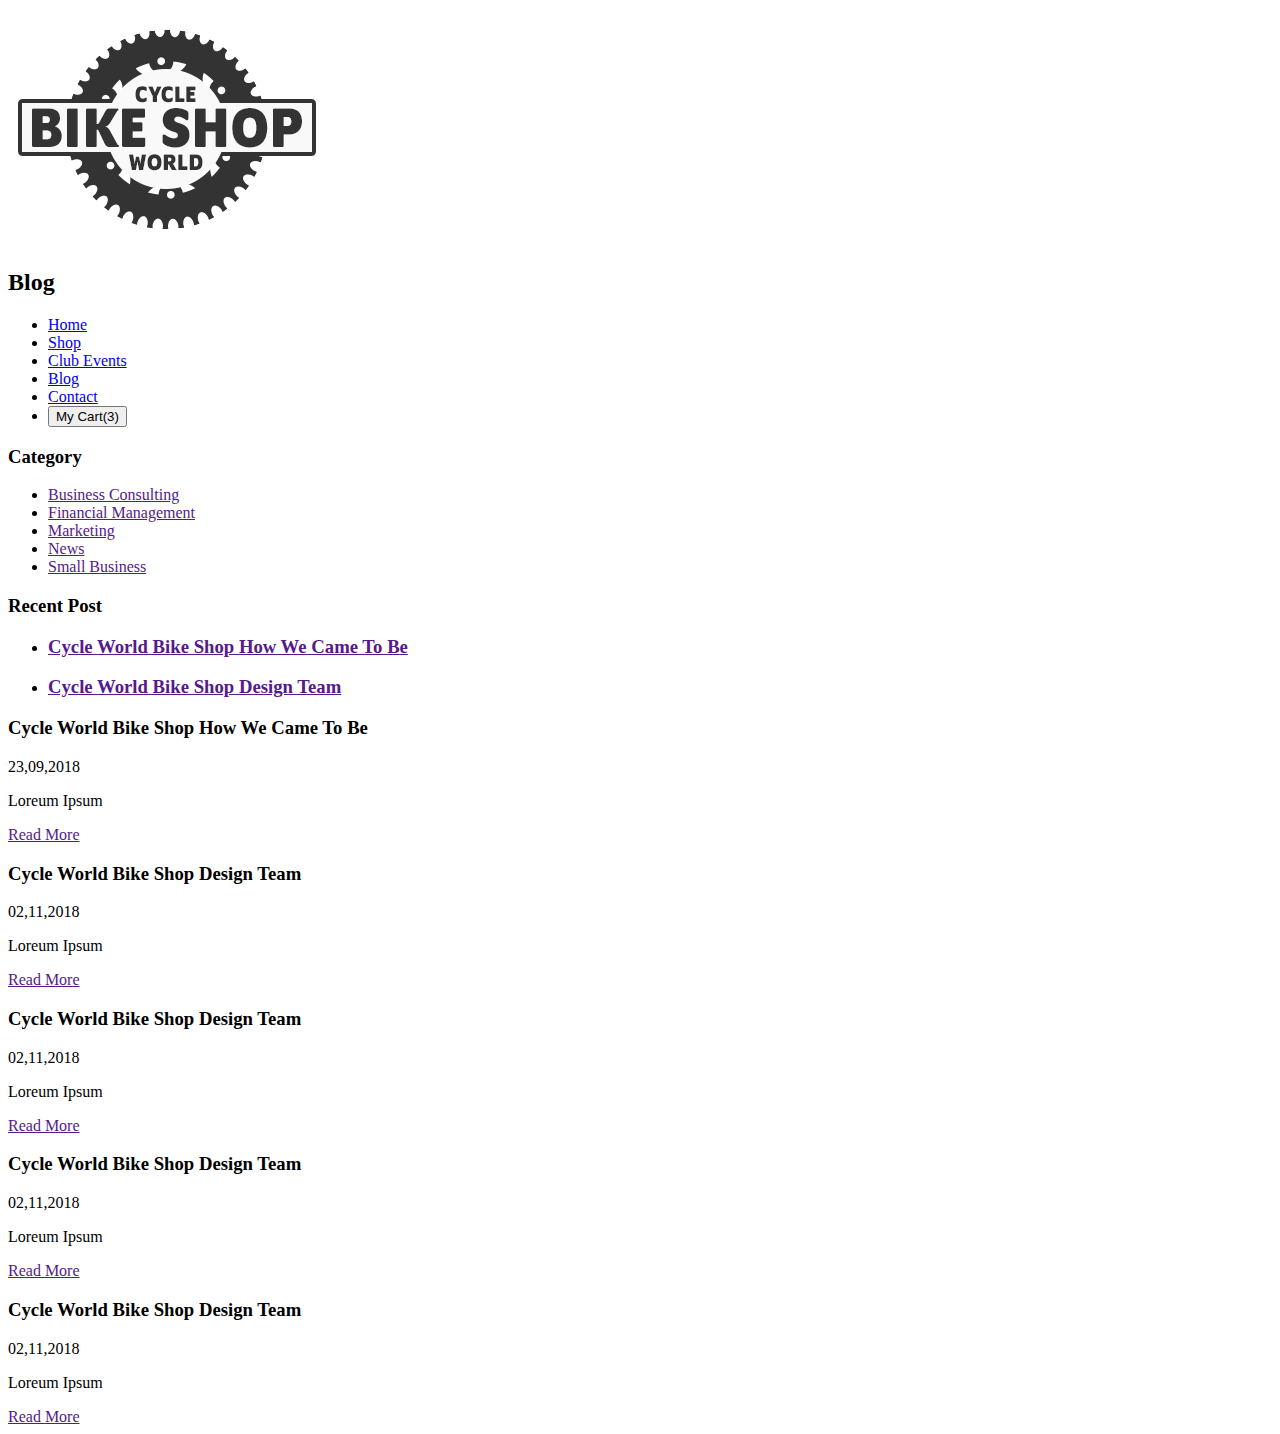
==== BikeShop/blog.html @ 62148e4e "Changed conditional to target headers to check if it was on the right page" ====
<!-- HTML Comment -->
<!DOCTYPE html>
<html lang="en">
<head>
    <meta charset="utf-8" />
    <title>Bike Shop</title>
</head>
<body>
<header id="blogpage">
    <h1><img src="images/cycleWorld.png" alt="Cycle World Bike Shop Logo"></h1>
    <h2>Blog</h2>
    <nav>
        <ul>
            <li> <a href="index.html"> Home</a></li>
            <li> <a href="shop.html"> Shop</a></li>
            <li> <a href="club_events.html"> Club Events</a></li>
            <li> <a href="blog.html"> Blog</a></li>
            <li> <a href="contact.html"> Contact</a></li>
            <li> <button> My Cart(3)</button></li>
        </ul>
    </nav>
</header>

<!-- Sidebar with category and recent post -->
<aside>
    <h3>Category</h3>
    <ul>
        <li><a href="">Business Consulting</a></li>
        <li><a href="">Financial Management</a></li>
        <li><a href="">Marketing</a></li>
        <li><a href="">News</a></li>
        <li><a href="">Small Business</a></li>
    </ul>
    <section id="recentposts">
        <h3>Recent Post</h3>
        <ul>
            <li>
                <h3><a href="">Cycle World Bike Shop How We Came To Be</a></h3>
            </li>
            <li>
                <h3><a href="">Cycle World Bike Shop Design Team</a></h3>
            </li>
        </ul>
    </section>
</aside>

<!-- Events -->
<section id="posts">
    <article>
        <h3>Cycle World Bike Shop How We Came To Be</h3>
        <p>23,09,2018</p>
        <p>Loreum Ipsum</p>
        <a href="">Read More</a>
    </article>
    <article>
        <h3>Cycle World Bike Shop Design Team</h3>
        <p>02,11,2018</p>
        <p>Loreum Ipsum</p>
        <a href="">Read More</a>
    </article>
    <article>
        <h3>Cycle World Bike Shop Design Team</h3>
        <p>02,11,2018</p>
        <p>Loreum Ipsum</p>
        <a href="">Read More</a>
    </article>
    <article>
        <h3>Cycle World Bike Shop Design Team</h3>
        <p>02,11,2018</p>
        <p>Loreum Ipsum</p>
        <a href="">Read More</a>
    </article>
    <article>
        <h3>Cycle World Bike Shop Design Team</h3>
        <p>02,11,2018</p>
        <p>Loreum Ipsum</p>
        <a href="">Read More</a>
    </article>
</section>
<script src="js/content.js"></script>
</body>
</html>
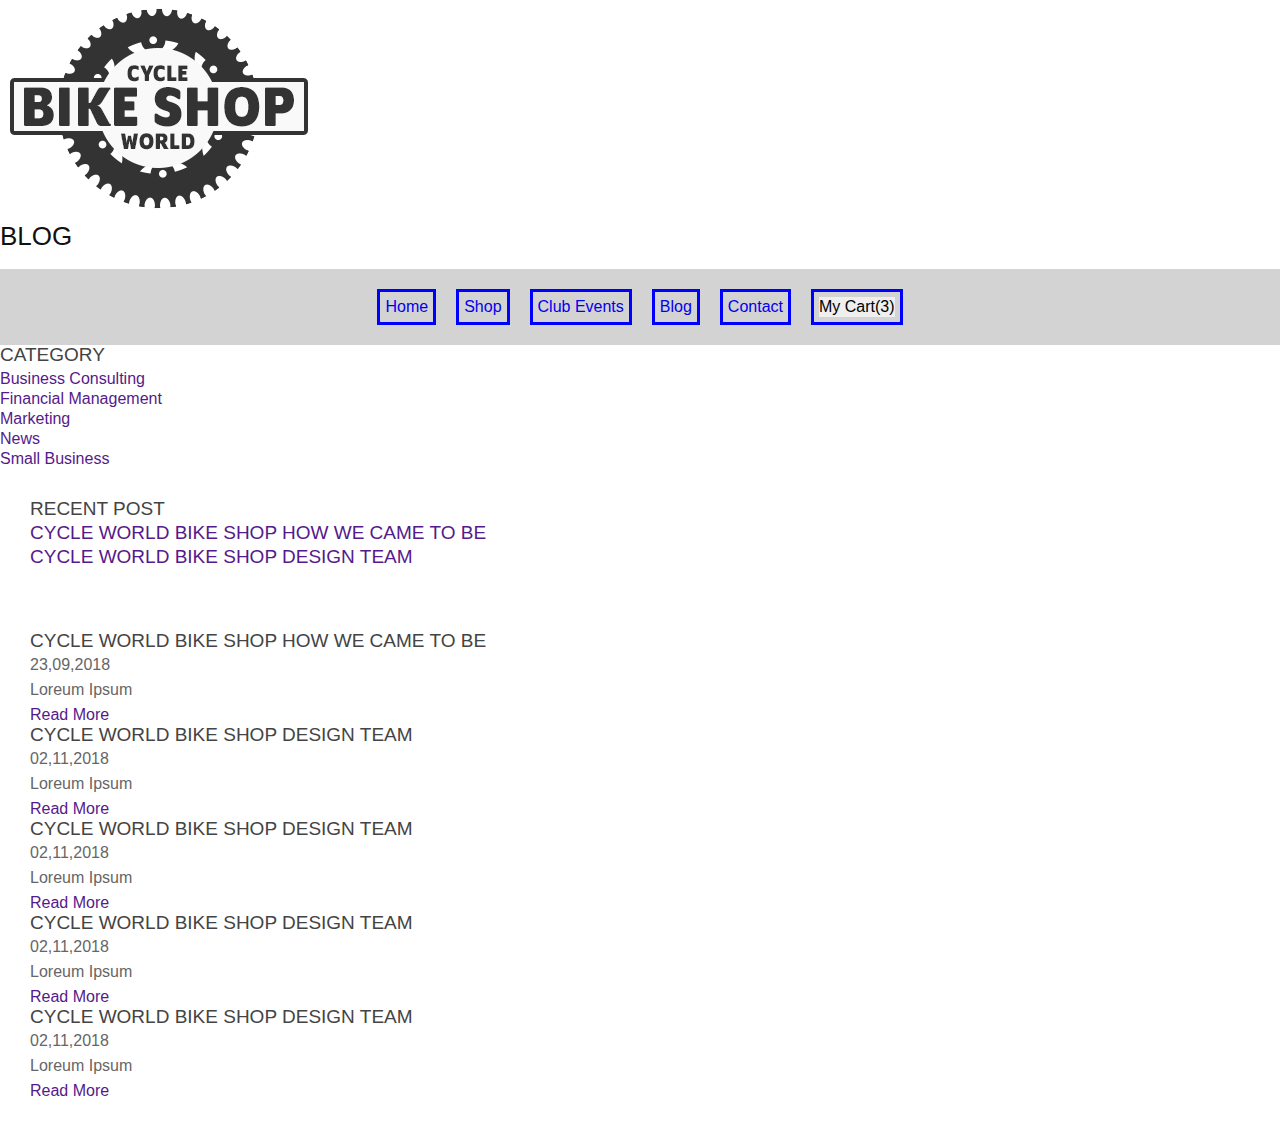
==== commit a2a69308: "Working on css edits" ====
--- a/BikeShop/blog.html
+++ b/BikeShop/blog.html
@@ -4,21 +4,24 @@
 <head>
     <meta charset="utf-8" />
     <title>Bike Shop</title>
-</head>
+    <link rel="stylesheet" type="text/css" href="css/reset.css">
+    <link rel="stylesheet" type="text/css" href="css/main.css">
 <body>
-<header id="blogpage">
+<header>
     <h1><img src="images/cycleWorld.png" alt="Cycle World Bike Shop Logo"></h1>
     <h2>Blog</h2>
-    <nav>
-        <ul>
-            <li> <a href="index.html"> Home</a></li>
-            <li> <a href="shop.html"> Shop</a></li>
-            <li> <a href="club_events.html"> Club Events</a></li>
-            <li> <a href="blog.html"> Blog</a></li>
-            <li> <a href="contact.html"> Contact</a></li>
-            <li> <button> My Cart(3)</button></li>
-        </ul>
-    </nav>
+    <section>
+        <nav>
+            <ul>
+                <li> <a href="index.html"> Home</a></li>
+                <li> <a href="shop.html"> Shop</a></li>
+                <li> <a href="club_events.html"> Club Events</a></li>
+                <li> <a href="blog.html"> Blog</a></li>
+                <li> <a href="contact.html"> Contact</a></li>
+                <li> <button> My Cart(3)</button></li>
+            </ul>
+        </nav>
+    </section>
 </header>
 
 <!-- Sidebar with category and recent post -->
--- a/BikeShop/css/main.css
+++ b/BikeShop/css/main.css
@@ -0,0 +1,260 @@
+/* Bike Shop CSS
+==================================================
+================================================== */
+
+/* Font Styles */
+html { font-size: 62.5%; }
+body {
+    font: 1.6rem/1.25 "Program OT", Arial, sans-serif;
+    background: #ffffff;
+    color: #888888;
+}
+h1, h2, h3, h4 {
+    text-transform: uppercase;
+}
+p{
+    color: #666666;
+    margin-bottom: .5rem;
+}
+h2 {
+    line-height: 1;
+    font-size: 2.6rem;
+    margin-bottom: 2rem;
+    color: #111111;
+}
+h3 {
+    line-height: 1;
+    margin-bottom: .5rem;
+    font-size: 1.9rem;
+    color: #444444;
+}
+h4 {
+    font-size: 1.6rem;
+    color: #111111;
+}
+h2 strong {
+    font-size: 3.6rem;
+    display: block;
+    color: #111111;
+}
+strong {
+    font-weight: 700;
+}
+
+/* Page structure */
+.wrapper, #featured{
+    max-width: 1000px;
+    height: 100%;
+    margin: 0 auto;
+    border: 4px solid red;
+}
+
+section {
+    padding: 3rem;
+}
+
+/* Header  */
+header li {
+    max-width: 100%;
+    border: solid blue;
+    margin: 1rem;
+    padding: .5rem;
+    float: left;
+}
+header section{
+    background: lightgrey;
+    padding: 1rem;
+}
+header ul {
+    display: flex;
+    justify-content: center;
+    align-items: center;
+}
+section nav::after {
+    content: "";
+    display: block;
+    clear: both;
+}
+
+/* Index Page =========== */
+/* Categories  */
+#categories {
+    background: #111111;
+
+}
+#categories h3{
+    color: #DDDDDD;
+
+}
+#categories ul {
+    display: flex;
+    justify-content: center;
+    align-items: center;
+    width: 100%;
+}
+#categories li{
+    text-align: center;
+    border: solid blue;
+    width: 25%;
+    display: inline-block;
+    margin: 1.5rem;
+    float: left;
+}
+#categories::after {
+    content: "";
+    display: block;
+    clear: both;
+}
+
+
+
+/* Products  */
+#featured meter {
+    display: block;
+}
+#featured article {
+    width: calc(25% - 6rem / 4);
+    min-height: 20.5em;
+    float: left;
+    padding: 1rem;
+    margin-bottom: 2rem;
+    background: rgba(0,0,0,0.05);
+}
+#featured article:not(:nth-of-type(4n)) {
+    margin-right: 2rem;
+}
+
+#featured::after {
+    content: "";
+    display: block;
+    clear: both;
+}
+
+/* Members  */
+#members h2{
+    text-align: center;
+}
+#members li{
+    width: 30%;
+    margin: 1.5rem;
+    float: left;
+    border: solid blue;
+}
+#members::after {
+    content: "";
+    display: block;
+    clear: both;
+}
+
+/* Footer */
+footer .wrapper {
+    padding: 1em;
+    background-color: #111111;
+}
+footer .wrapper li a {
+    color: #666666;
+}
+footer .wrapper h3 {
+    color: #DDDDDD;
+}
+footer .wrapper ul strong > a {
+     color: #DDDDDD;
+ }
+footer .wrapper > ul {
+    max-width: 100%;
+    padding: 1rem;
+    float: left;
+    border: solid blue;
+}
+footer .wrapper aside {
+    max-width: 100%;
+    text-align: right;
+    float: right;
+    border: solid blue;
+}
+footer .wrapper aside ul > li {
+    display: inline-block;
+}
+/* Legal Text */
+footer .wrapper section p {
+    max-width: 100%;
+    color: #666666;
+    float: left;
+    border: solid blue;
+}
+footer .wrapper section {
+    width: 100%;
+    padding: 1rem;
+    float: left;
+    border: solid blue;
+}
+footer .wrapper section ul {
+    max-width: 100%;
+    float: right;
+    border: solid blue;
+}
+footer .wrapper section li {
+    display: inline-block;
+}
+footer .wrapper::after {
+    content: "";
+    display: block;
+    clear: both;
+}
+
+/* Shop page ============ */
+
+#collection {
+    display: inline-block;
+    margin: 10rem;
+}
+#collection::after {
+    content: "";
+    display: block;
+    clear: both;
+}
+#shop {
+    display: inline-block;
+    width: 75%;
+}
+
+/* Form heading for products */
+#shop form {
+    background-color: lightgrey;
+    border: solid red;
+}
+#shop form button{
+    display: inline-block;
+}
+#shop form p{
+    display: inline-block;
+}
+#shop form p:not(:first-of-type){
+    display: flex;
+    float: right;
+}
+#shop > p {
+    line-height: 5;
+}
+#shop form > * {
+margin: 1rem;
+}
+#products article {
+    width: calc(33% - 6rem / 3);
+    min-height: 15.5em;
+    float: left;
+    padding: 1rem;
+    margin-bottom: 2rem;
+    background-color: lightgrey;
+}
+#products > article{
+    text-align: center;
+}
+#products article:not(:nth-of-type(3n)) {
+    margin-right: 2rem;
+}
+#shop::after{
+    content: "";
+    display: block;
+    clear: both;
+}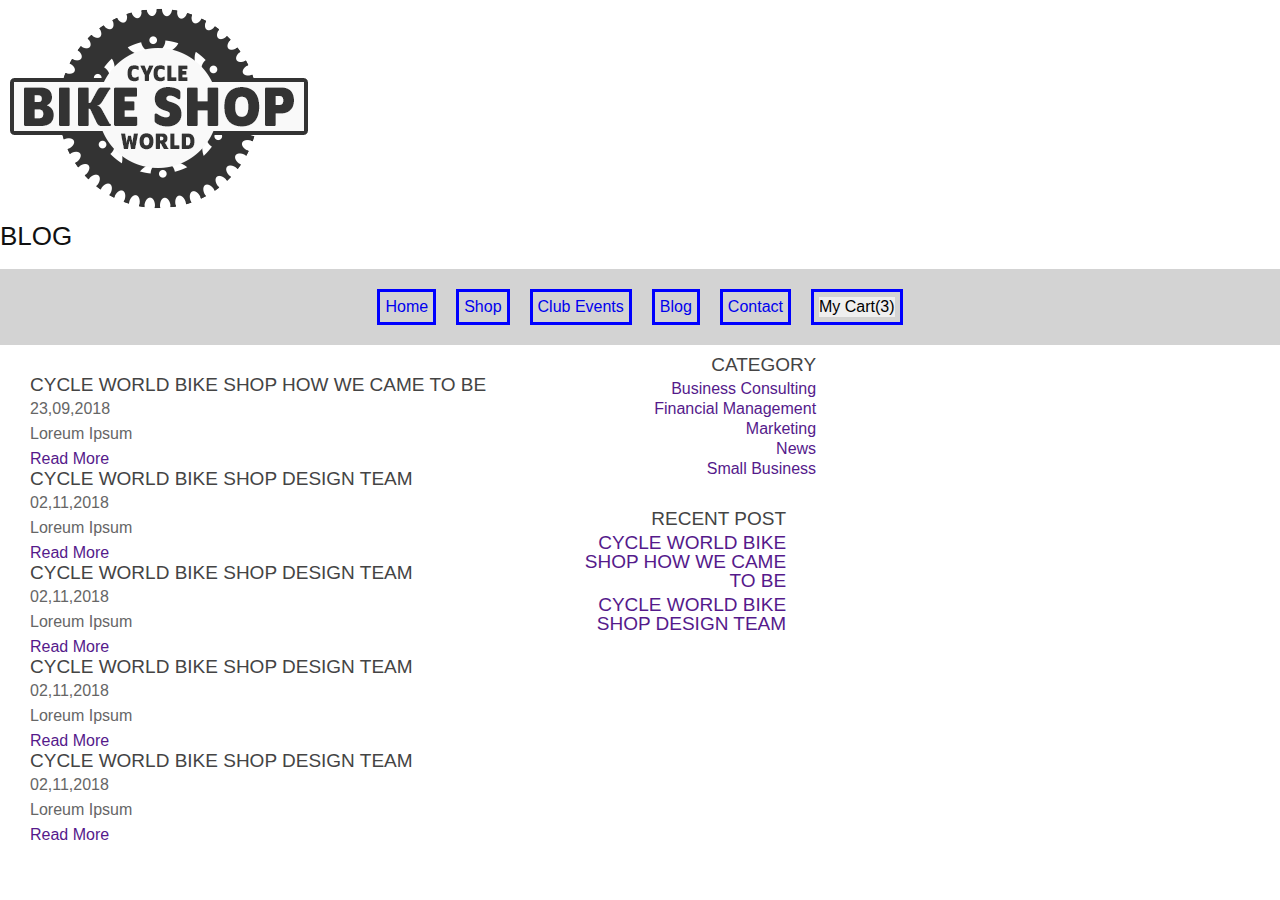
==== commit 9b6e241b: "Work" ====
--- a/BikeShop/blog.html
+++ b/BikeShop/blog.html
@@ -25,7 +25,7 @@
 </header>
 
 <!-- Sidebar with category and recent post -->
-<aside>
+<aside id="blogcategory">
     <h3>Category</h3>
     <ul>
         <li><a href="">Business Consulting</a></li>
@@ -80,6 +80,6 @@
         <a href="">Read More</a>
     </article>
 </section>
+</body>
 <script src="js/content.js"></script>
-</body>
 </html>--- a/BikeShop/css/main.css
+++ b/BikeShop/css/main.css
@@ -147,7 +147,7 @@
 }
 
 /* Footer */
-footer .wrapper {
+footer {
     padding: 1em;
     background-color: #111111;
 }
@@ -206,8 +206,10 @@
 
 #collection {
     display: inline-block;
-    margin: 10rem;
-}
+    margin: 2rem 5rem;
+    text-align: left;
+}
+
 #collection::after {
     content: "";
     display: block;
@@ -215,7 +217,7 @@
 }
 #shop {
     display: inline-block;
-    width: 75%;
+    max-width: 70%;
 }
 
 /* Form heading for products */
@@ -230,7 +232,6 @@
     display: inline-block;
 }
 #shop form p:not(:first-of-type){
-    display: flex;
     float: right;
 }
 #shop > p {
@@ -239,21 +240,82 @@
 #shop form > * {
 margin: 1rem;
 }
+
+#products {
+    padding: 1rem;
+}
 #products article {
-    width: calc(33% - 6rem / 3);
-    min-height: 15.5em;
-    float: left;
-    padding: 1rem;
+    width: calc(100% / 3 - 2rem);
+    min-height: 20em;
+    float: left;
     margin-bottom: 2rem;
     background-color: lightgrey;
 }
-#products > article{
+#products > article {
     text-align: center;
 }
 #products article:not(:nth-of-type(3n)) {
-    margin-right: 2rem;
-}
-#shop::after{
+    margin-right: 3rem;
+}
+
+#products::after {
+    content: "";
+    display: block;
+    clear: both;
+}
+
+/* Club Events Page ================= */
+/* Events */
+#events article {
+    width: calc(100%);
+    float: left;
+    display: inline-block;
+    padding: 2rem;
+    margin: 0;
+}
+#events::after {
+    content: "";
+    display: block;
+    clear: both;
+}
+#events article::before {
+    float: left;
+    width: 20rem;
+    height: 20rem;
+    margin-right: 5rem;
+    content: "";
+    background-color: black;
+    display: inline-block;
+}
+#events article:nth-of-type(2n)::before {
+    float: right;
+    margin-right: 0;
+    margin-left: 5rem;
+}
+
+/* Blog ================= */
+/* Recent Posts */
+
+#blogcategory {
+    display: inline-block;
+    padding: 1rem;
+    text-align: right;
+    max-width: calc(25% - 1rem);
+}
+
+#blogcategory::after {
+    content: "";
+    display: block;
+    clear: both;
+}
+
+#posts {
+    display: inline-block;
+    float: left;
+    max-width: calc(75% - 3rem);
+}
+
+#posts::after {
     content: "";
     display: block;
     clear: both;
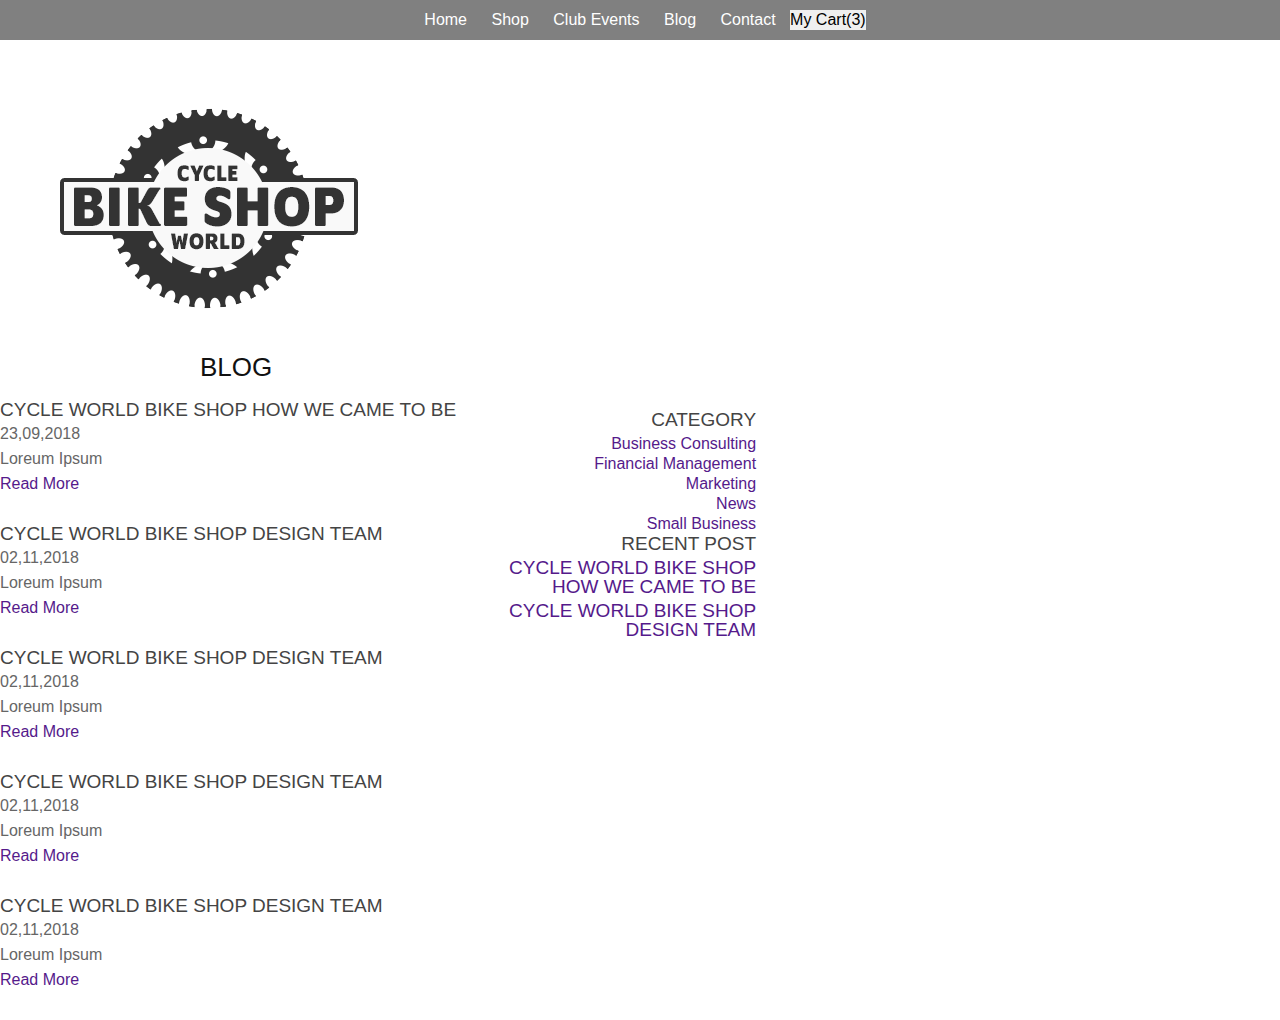
==== commit df534d3b: "Small edits to files for spacing ect." ====
--- a/BikeShop/blog.html
+++ b/BikeShop/blog.html
@@ -10,18 +10,16 @@
 <header>
     <h1><img src="images/cycleWorld.png" alt="Cycle World Bike Shop Logo"></h1>
     <h2>Blog</h2>
-    <section>
-        <nav>
-            <ul>
-                <li> <a href="index.html"> Home</a></li>
-                <li> <a href="shop.html"> Shop</a></li>
-                <li> <a href="club_events.html"> Club Events</a></li>
-                <li> <a href="blog.html"> Blog</a></li>
-                <li> <a href="contact.html"> Contact</a></li>
-                <li> <button> My Cart(3)</button></li>
-            </ul>
-        </nav>
-    </section>
+    <nav>
+        <ul>
+            <li> <a href="index.html"> Home</a></li>
+            <li> <a href="shop.html"> Shop</a></li>
+            <li> <a href="club_events.html"> Club Events</a></li>
+            <li> <a href="blog.html"> Blog</a></li>
+            <li> <a href="contact.html"> Contact</a></li>
+            <li> <button> My Cart(3)</button></li>
+        </ul>
+    </nav>
 </header>
 
 <!-- Sidebar with category and recent post -->
--- a/BikeShop/css/main.css
+++ b/BikeShop/css/main.css
@@ -42,79 +42,86 @@
 }
 
 /* Page structure */
-.wrapper, #featured{
+.wrapper{
     max-width: 1000px;
-    height: 100%;
+    padding: 3rem;
     margin: 0 auto;
     border: 4px solid red;
 }
 
-section {
-    padding: 3rem;
+.wrapper::after {
+    content: "";
+    display: block;
+    clear: both;
 }
 
 /* Header  */
-header li {
-    max-width: 100%;
-    border: solid blue;
-    margin: 1rem;
-    padding: .5rem;
-    float: left;
-}
-header section{
-    background: lightgrey;
-    padding: 1rem;
-}
-header ul {
-    display: flex;
-    justify-content: center;
-    align-items: center;
-}
-section nav::after {
-    content: "";
-    display: block;
-    clear: both;
-}
+header {
+    position: relative;
+    padding: 20rem;
+   /* background-image: */
+}
+header h1 {
+    position: absolute;
+    left: 5rem;
+    top: 10rem;
+}
+header h2 {
+    position: absolute;
+    bottom: 0;
+}
+/* Navigation ==================== */
+nav {
+    width: 100%;
+    background: grey;
+    text-align: center;
+    position: absolute;
+    top: 0;
+    left: 0;
+}
+nav li {
+    display: inline-block;
+}
+nav a {
+    display: block;
+    padding: 1rem;
+    color: #ffffff;
+}
+
+
 
 /* Index Page =========== */
 /* Categories  */
 #categories {
     background: #111111;
-
-}
-#categories h3{
-    color: #DDDDDD;
-
-}
-#categories ul {
-    display: flex;
-    justify-content: center;
-    align-items: center;
-    width: 100%;
-}
-#categories li{
+    color: #ffffff;
     text-align: center;
-    border: solid blue;
-    width: 25%;
-    display: inline-block;
-    margin: 1.5rem;
-    float: left;
-}
-#categories::after {
-    content: "";
-    display: block;
-    clear: both;
-}
-
-
-
+}
+#categories li {
+    width: calc(100%/3 - 2rem/3);
+    float: left;
+    padding: 4rem 0;
+    background: green;
+}
+#categories li:not(:nth-of-type(3n)) {
+    margin-right: 1rem;
+}
+#categories h3 {
+    padding: 1rem 0;
+    margin-bottom: 1rem;
+    background: rgba(0,0,0,0.8);
+    color: #ffffff;
+}
+#categories a {
+    display: inline-block;
+    padding: 1rem;
+    background: red;
+    color: #ffffff;
+}
 /* Products  */
-#featured meter {
-    display: block;
-}
 #featured article {
     width: calc(25% - 6rem / 4);
-    min-height: 20.5em;
+    min-height: 40rem;
     float: left;
     padding: 1rem;
     margin-bottom: 2rem;
@@ -122,12 +129,6 @@
 }
 #featured article:not(:nth-of-type(4n)) {
     margin-right: 2rem;
-}
-
-#featured::after {
-    content: "";
-    display: block;
-    clear: both;
 }
 
 /* Members  */
@@ -151,13 +152,13 @@
     padding: 1em;
     background-color: #111111;
 }
-footer .wrapper li a {
+footer li a {
     color: #666666;
 }
-footer .wrapper h3 {
+footer h3 {
     color: #DDDDDD;
 }
-footer .wrapper ul strong > a {
+footer ul strong > a {
      color: #DDDDDD;
  }
 footer .wrapper > ul {
@@ -172,58 +173,50 @@
     float: right;
     border: solid blue;
 }
-footer .wrapper aside ul > li {
+footer aside ul > li {
     display: inline-block;
 }
 /* Legal Text */
-footer .wrapper section p {
+footer section p {
     max-width: 100%;
     color: #666666;
     float: left;
     border: solid blue;
 }
-footer .wrapper section {
+footer section {
     width: 100%;
     padding: 1rem;
     float: left;
     border: solid blue;
 }
-footer .wrapper section ul {
+footer section ul {
     max-width: 100%;
     float: right;
     border: solid blue;
 }
-footer .wrapper section li {
-    display: inline-block;
-}
-footer .wrapper::after {
-    content: "";
-    display: block;
-    clear: both;
-}
+footer section li {
+    display: inline-block;
+}
+
 
 /* Shop page ============ */
 
 #collection {
     display: inline-block;
-    margin: 2rem 5rem;
     text-align: left;
-}
-
-#collection::after {
-    content: "";
-    display: block;
-    clear: both;
+    padding-left: 2rem;
+    float: left;
+    width: 20%;
 }
 #shop {
     display: inline-block;
-    max-width: 70%;
+    width: 80%;
 }
 
 /* Form heading for products */
 #shop form {
     background-color: lightgrey;
-    border: solid red;
+    margin: 2rem 0;
 }
 #shop form button{
     display: inline-block;
@@ -245,7 +238,7 @@
     padding: 1rem;
 }
 #products article {
-    width: calc(100% / 3 - 2rem);
+    width: calc(100% / 3 - 6rem/3);
     min-height: 20em;
     float: left;
     margin-bottom: 2rem;
@@ -256,12 +249,6 @@
 }
 #products article:not(:nth-of-type(3n)) {
     margin-right: 3rem;
-}
-
-#products::after {
-    content: "";
-    display: block;
-    clear: both;
 }
 
 /* Club Events Page ================= */
@@ -314,9 +301,34 @@
     float: left;
     max-width: calc(75% - 3rem);
 }
+#posts article{
+    padding-bottom: 3rem;
+}
 
 #posts::after {
     content: "";
     display: block;
     clear: both;
+}
+
+/* Contact ================= */
+/* Recent Posts */
+#contact {
+    display: inline-block;
+    width: 50%;
+    float: left;
+}
+#contact::after {
+    content: "";
+    display: block;
+    clear: both;
+}
+#contactmessage {
+    display: inline-block;
+    width: 50%;
+}
+#contactmessage::after {
+    content: "";
+    display: block;
+    clear: both;
 }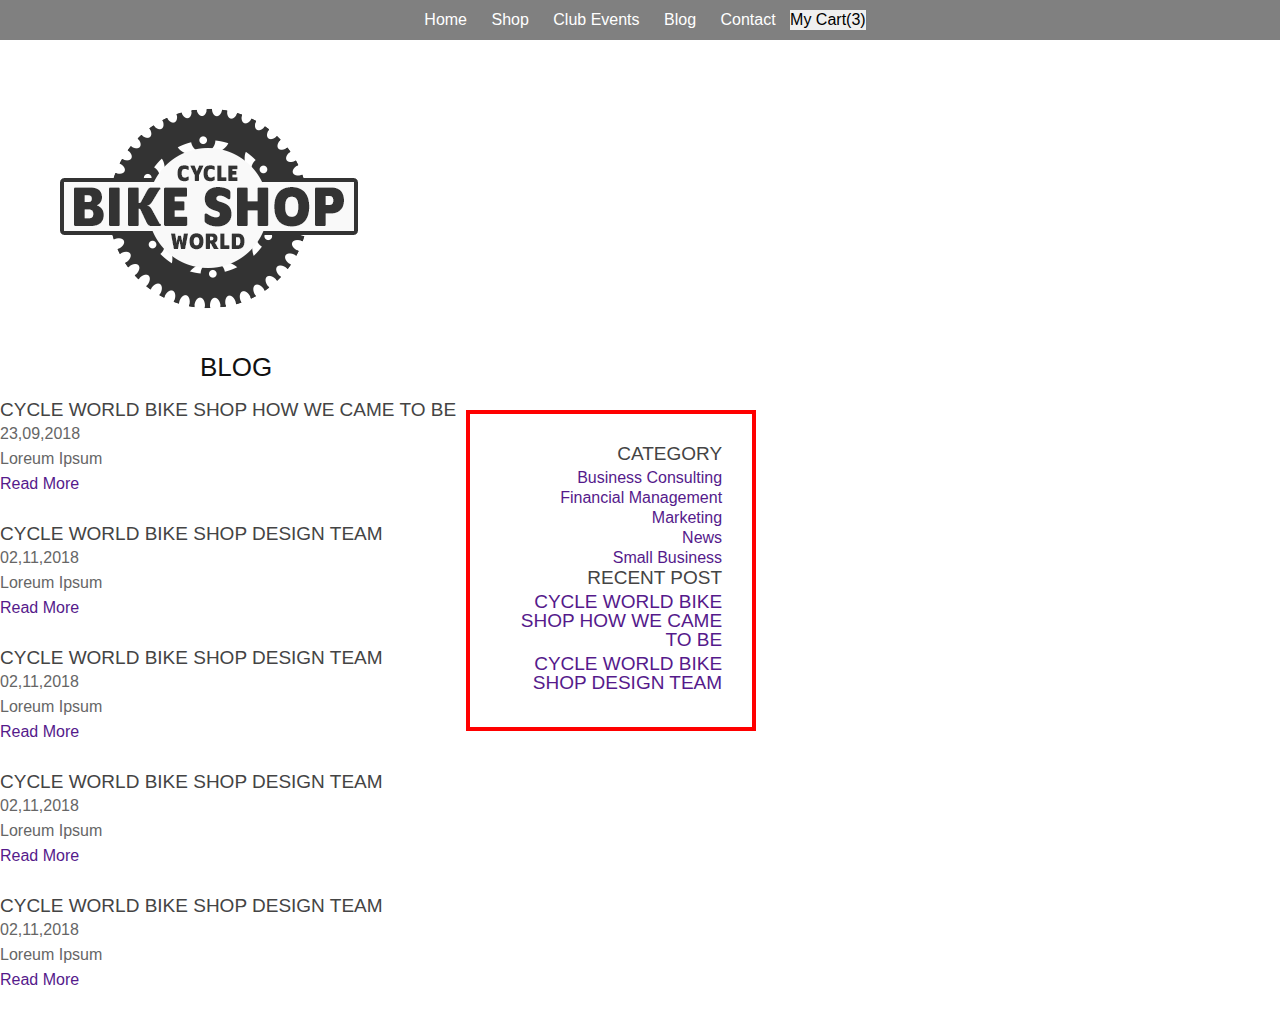
==== commit 77d5971e: "Small edits to files for spacing ect." ====
--- a/BikeShop/blog.html
+++ b/BikeShop/blog.html
@@ -24,25 +24,27 @@
 
 <!-- Sidebar with category and recent post -->
 <aside id="blogcategory">
-    <h3>Category</h3>
-    <ul>
-        <li><a href="">Business Consulting</a></li>
-        <li><a href="">Financial Management</a></li>
-        <li><a href="">Marketing</a></li>
-        <li><a href="">News</a></li>
-        <li><a href="">Small Business</a></li>
-    </ul>
-    <section id="recentposts">
-        <h3>Recent Post</h3>
+    <div class="wrapper">
+        <h3>Category</h3>
         <ul>
-            <li>
-                <h3><a href="">Cycle World Bike Shop How We Came To Be</a></h3>
-            </li>
-            <li>
-                <h3><a href="">Cycle World Bike Shop Design Team</a></h3>
-            </li>
+            <li><a href="">Business Consulting</a></li>
+            <li><a href="">Financial Management</a></li>
+            <li><a href="">Marketing</a></li>
+            <li><a href="">News</a></li>
+            <li><a href="">Small Business</a></li>
         </ul>
-    </section>
+        <section id="recentposts">
+            <h3>Recent Post</h3>
+            <ul>
+                <li>
+                    <h3><a href="">Cycle World Bike Shop How We Came To Be</a></h3>
+                </li>
+                <li>
+                    <h3><a href="">Cycle World Bike Shop Design Team</a></h3>
+                </li>
+            </ul>
+        </section>
+    </div>
 </aside>
 
 <!-- Events -->
--- a/BikeShop/css/main.css
+++ b/BikeShop/css/main.css
@@ -254,30 +254,23 @@
 /* Club Events Page ================= */
 /* Events */
 #events article {
-    width: calc(100%);
-    float: left;
-    display: inline-block;
-    padding: 2rem;
-    margin: 0;
-}
-#events::after {
-    content: "";
-    display: block;
-    clear: both;
+    width: 100%;
+    float: left;
+    margin-bottom: 3rem;
+    display: inline-block;
 }
 #events article::before {
     float: left;
-    width: 20rem;
-    height: 20rem;
-    margin-right: 5rem;
+    width: 60rem;
+    height: 35rem;
     content: "";
     background-color: black;
     display: inline-block;
+    margin: 2rem 2rem 2rem 4rem;
 }
 #events article:nth-of-type(2n)::before {
     float: right;
-    margin-right: 0;
-    margin-left: 5rem;
+    margin: 2rem 4rem 2rem 2rem;
 }
 
 /* Blog ================= */
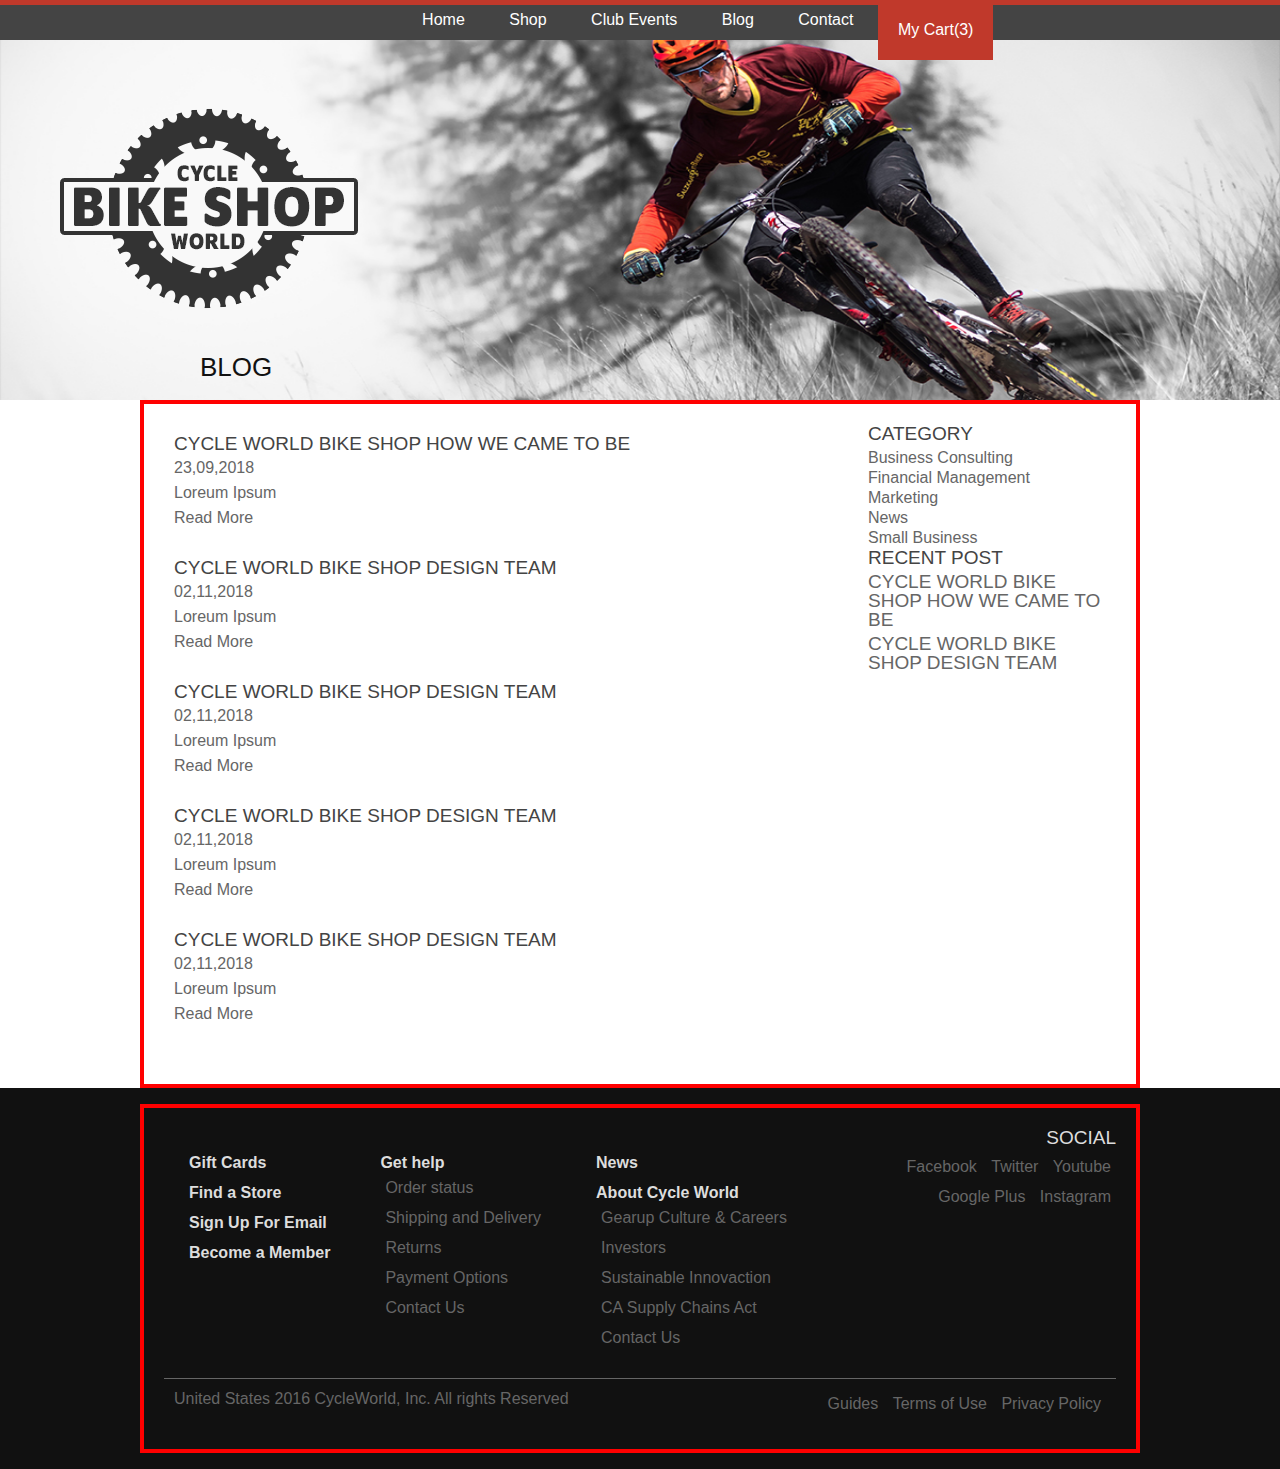
==== commit 41cee286: "Finished index page, going to work on others" ====
--- a/BikeShop/blog.html
+++ b/BikeShop/blog.html
@@ -7,10 +7,11 @@
     <link rel="stylesheet" type="text/css" href="css/reset.css">
     <link rel="stylesheet" type="text/css" href="css/main.css">
 <body>
-<header>
+<header id="condensed">
     <h1><img src="images/cycleWorld.png" alt="Cycle World Bike Shop Logo"></h1>
     <h2>Blog</h2>
     <nav>
+        <div id="styling"></div>
         <ul>
             <li> <a href="index.html"> Home</a></li>
             <li> <a href="shop.html"> Shop</a></li>
@@ -23,8 +24,8 @@
 </header>
 
 <!-- Sidebar with category and recent post -->
+<div class="wrapper">
 <aside id="blogcategory">
-    <div class="wrapper">
         <h3>Category</h3>
         <ul>
             <li><a href="">Business Consulting</a></li>
@@ -44,7 +45,6 @@
                 </li>
             </ul>
         </section>
-    </div>
 </aside>
 
 <!-- Events -->
@@ -80,6 +80,60 @@
         <a href="">Read More</a>
     </article>
 </section>
+</div>
+<!-- Site map & Info -->
+<footer>
+    <div class="wrapper">
+        <ul>
+            <li><strong><a href="">Gift Cards</a></strong></li>
+            <li><strong><a href="">Find a Store</a></strong></li>
+            <li><strong><a href="">Sign Up For Email</a></strong></li>
+            <li><strong><a href="">Become a Member</a></strong></li>
+        </ul>
+        <ul>
+            <li>
+                <strong><a href="">Get help</a></strong>
+                <ul>
+                    <li><a href="">Order status</a></li>
+                    <li><a href="">Shipping and Delivery</a></li>
+                    <li><a href="">Returns</a></li>
+                    <li><a href="">Payment Options</a></li>
+                    <li><a href="">Contact Us</a></li>
+                </ul>
+            </li>
+        </ul>
+        <ul>
+            <li><strong><a href="">News</a></strong></li>
+            <li><strong><a href="">About Cycle World</a></strong>
+                <ul>
+                    <li><a href="">Gearup Culture & Careers</a></li>
+                    <li><a href="">Investors</a></li>
+                    <li><a href="">Sustainable Innovaction</a></li>
+                    <li><a href="">CA Supply Chains Act</a></li>
+                    <li><a href="">Contact Us</a></li>
+                </ul>
+            </li>
+        </ul>
+        <aside>
+            <h3>Social</h3>
+            <ul>
+                <li><a href="">Facebook</a></li>
+                <li><a href="">Twitter</a></li>
+                <li><a href="">Youtube</a></li>
+                <li><a href="">Google Plus</a></li>
+                <li><a href="">Instagram</a></li>
+            </ul>
+        </aside>
+        <section>
+            <p>United States 2016 CycleWorld, Inc. All rights Reserved</p>
+            <ul>
+                <li><a>Guides</a></li>
+                <li><a>Terms of Use</a></li>
+                <li><a>Privacy Policy</a></li>
+            </ul>
+        </section>
+    </div>
+</footer>
 </body>
 <script src="js/content.js"></script>
 </html>--- a/BikeShop/css/main.css
+++ b/BikeShop/css/main.css
@@ -12,9 +12,15 @@
 h1, h2, h3, h4 {
     text-transform: uppercase;
 }
+del {
+    text-decoration: line-through;
+}
 p{
     color: #666666;
     margin-bottom: .5rem;
+}
+a{
+    color: #666666;
 }
 h2 {
     line-height: 1;
@@ -44,7 +50,7 @@
 /* Page structure */
 .wrapper{
     max-width: 1000px;
-    padding: 3rem;
+    padding: 2rem;
     margin: 0 auto;
     border: 4px solid red;
 }
@@ -58,8 +64,12 @@
 /* Header  */
 header {
     position: relative;
+    padding: 27rem;
+    background: url("../images/banner.jpg") center/100% 110% no-repeat;
+
+}
+#condensed{
     padding: 20rem;
-   /* background-image: */
 }
 header h1 {
     position: absolute;
@@ -71,9 +81,15 @@
     bottom: 0;
 }
 /* Navigation ==================== */
+#styling{
+    width: 100%;
+    height: .5rem;
+    position: absolute;
+    background: #c0392b;
+}
 nav {
     width: 100%;
-    background: grey;
+    background: #444444;
     text-align: center;
     position: absolute;
     top: 0;
@@ -84,10 +100,16 @@
 }
 nav a {
     display: block;
-    padding: 1rem;
-    color: #ffffff;
-}
-
+    padding: 1rem 2rem;
+    color: #ffffff;
+}
+nav button{
+    padding: 2rem;
+    position: absolute;
+    top: 0;
+    color: #ffffff;
+    background-color: #c0392b;
+}
 
 
 /* Index Page =========== */
@@ -97,55 +119,145 @@
     color: #ffffff;
     text-align: center;
 }
+#bikesbackground{
+    background: url("../images/bikes.jpg") center/100% no-repeat;
+}
+#accbackground{
+    background: url("../images/speedometer.jpg") center/100% no-repeat;
+}
+#apperalbackground{
+    background: url("../images/backpack.jpg") center/100% no-repeat;
+}
 #categories li {
     width: calc(100%/3 - 2rem/3);
     float: left;
     padding: 4rem 0;
-    background: green;
 }
 #categories li:not(:nth-of-type(3n)) {
     margin-right: 1rem;
 }
 #categories h3 {
-    padding: 1rem 0;
-    margin-bottom: 1rem;
-    background: rgba(0,0,0,0.8);
+    padding: 1.5rem 0;
+    margin-bottom: 1.5rem;
+    background: rgba(0,0,0,.6);
     color: #ffffff;
 }
 #categories a {
     display: inline-block;
-    padding: 1rem;
-    background: red;
-    color: #ffffff;
-}
+    padding: .7rem;
+    background: #c0392b;
+    color: #ffffff;
+}
+
 /* Products  */
 #featured article {
     width: calc(25% - 6rem / 4);
     min-height: 40rem;
-    float: left;
+    max-height: 40rem;
+    float: left;
+    margin-bottom: 2rem;
+    border: solid .1rem;
+    position: relative;
+    overflow: hidden;
+}
+#featured button {
+    text-align: left;
+    color: #ffffff;
+    position: absolute;
+    padding: .5rem;
+    left: 0;
+    top: 12rem;
+    width: 100%;
+    background: rgba(0,0,0,.6);
+}
+
+#featured p, #featured h3{
     padding: 1rem;
-    margin-bottom: 2rem;
-    background: rgba(0,0,0,0.05);
+}
+#featured img{
+    text-align: center;
+    width: calc(100%);
+    height: 15rem;
 }
 #featured article:not(:nth-of-type(4n)) {
     margin-right: 2rem;
 }
+del::before {
+    content: "Sale";
+    display: block;
+    padding: .7rem 1rem .7rem 2rem;
+    background: #c0392b;
+    color: white;
+    position: absolute;
+    top: 2rem;
+    left: -.5rem;
+    transform: skew(-10deg);
+}
 
 /* Members  */
-#members h2{
-    text-align: center;
+
+#members{
+    text-align: center;
+    background: url("../images/gears.jpg") no-repeat center/ 100% 100%;
+
+}
+#membersdesign{
+    background-color: rgba(0,0,0,.6);
+    z-index: 2;
+}
+#members strong, #members h3{
+    color: #ffffff;
+}
+#members p{
+    line-height: 2;
+}
+#members ul{
+    position: relative;
 }
 #members li{
-    width: 30%;
+    width: calc(100%/3 - 3rem);
+    height: 25rem;
     margin: 1.5rem;
-    float: left;
-    border: solid blue;
-}
-#members::after {
-    content: "";
-    display: block;
-    clear: both;
-}
+    color: #666666;
+    float: left;
+    position: relative;
+    padding-top: 15rem;
+}
+#members li::before{
+    content: url("../images/truck.png");
+    border: #ffffff solid;
+    opacity: .5;
+    position: absolute;
+    top: -1rem;
+    left: 8.5rem;
+}
+#members li:nth-of-type(2)::before {
+    content: url("../images/wrench.png");
+
+}
+#members li:nth-of-type(3)::before {
+    content: url("../images/envelope.png");
+}
+#members #submit{
+    margin: 0;
+    line-height: 1.6;
+    padding: .3rem;
+    color: #ffffff;
+    background-color: #c0392b;
+    display: inline-block;
+    width: 25%;
+}
+#members #email{
+    width: 70%;
+    float: left;
+}
+#members form{
+    width: 100%;
+}
+#members label{
+    display: none;
+}
+
 
 /* Footer */
 footer {
@@ -154,6 +266,10 @@
 }
 footer li a {
     color: #666666;
+}
+footer li {
+    color: #666666;
+    padding: .5rem;
 }
 footer h3 {
     color: #DDDDDD;
@@ -163,15 +279,13 @@
  }
 footer .wrapper > ul {
     max-width: 100%;
-    padding: 1rem;
-    float: left;
-    border: solid blue;
+    padding: 2rem;
+    float: left;
 }
 footer .wrapper aside {
-    max-width: 100%;
+    width: 25%;
     text-align: right;
     float: right;
-    border: solid blue;
 }
 footer aside ul > li {
     display: inline-block;
@@ -181,18 +295,16 @@
     max-width: 100%;
     color: #666666;
     float: left;
-    border: solid blue;
 }
 footer section {
     width: 100%;
+    border-top: .1rem solid #666666 ;
     padding: 1rem;
     float: left;
-    border: solid blue;
 }
 footer section ul {
     max-width: 100%;
     float: right;
-    border: solid blue;
 }
 footer section li {
     display: inline-block;
@@ -207,6 +319,9 @@
     padding-left: 2rem;
     float: left;
     width: 20%;
+}
+#collection h3, #collection li{
+    padding: .7rem;
 }
 #shop {
     display: inline-block;
@@ -239,10 +354,17 @@
 }
 #products article {
     width: calc(100% / 3 - 6rem/3);
-    min-height: 20em;
+    min-height: 22em;
     float: left;
     margin-bottom: 2rem;
     background-color: lightgrey;
+    position: relative;
+    overflow: hidden;
+}
+#products img{
+    text-align: center;
+    width: calc(100%);
+    height: 22rem;
 }
 #products > article {
     text-align: center;
@@ -278,50 +400,36 @@
 
 #blogcategory {
     display: inline-block;
+    width: calc(25%);
+}
+#posts {
+    display: inline-block;
+    float: left;
     padding: 1rem;
-    text-align: right;
-    max-width: calc(25% - 1rem);
-}
-
-#blogcategory::after {
-    content: "";
-    display: block;
-    clear: both;
-}
-
-#posts {
-    display: inline-block;
-    float: left;
-    max-width: calc(75% - 3rem);
+    width: calc(75% - 1rem);
+}
+#posts .wrapper{
 }
 #posts article{
     padding-bottom: 3rem;
-}
-
-#posts::after {
-    content: "";
-    display: block;
-    clear: both;
 }
 
 /* Contact ================= */
 /* Recent Posts */
 #contact {
     display: inline-block;
+    text-align: left;
     width: 50%;
     float: left;
 }
-#contact::after {
-    content: "";
-    display: block;
-    clear: both;
+#contact p{
+    padding: 5rem 0;
 }
 #contactmessage {
     display: inline-block;
     width: 50%;
 }
-#contactmessage::after {
-    content: "";
-    display: block;
-    clear: both;
-}+
+iframe{
+    width: 100%;
+}
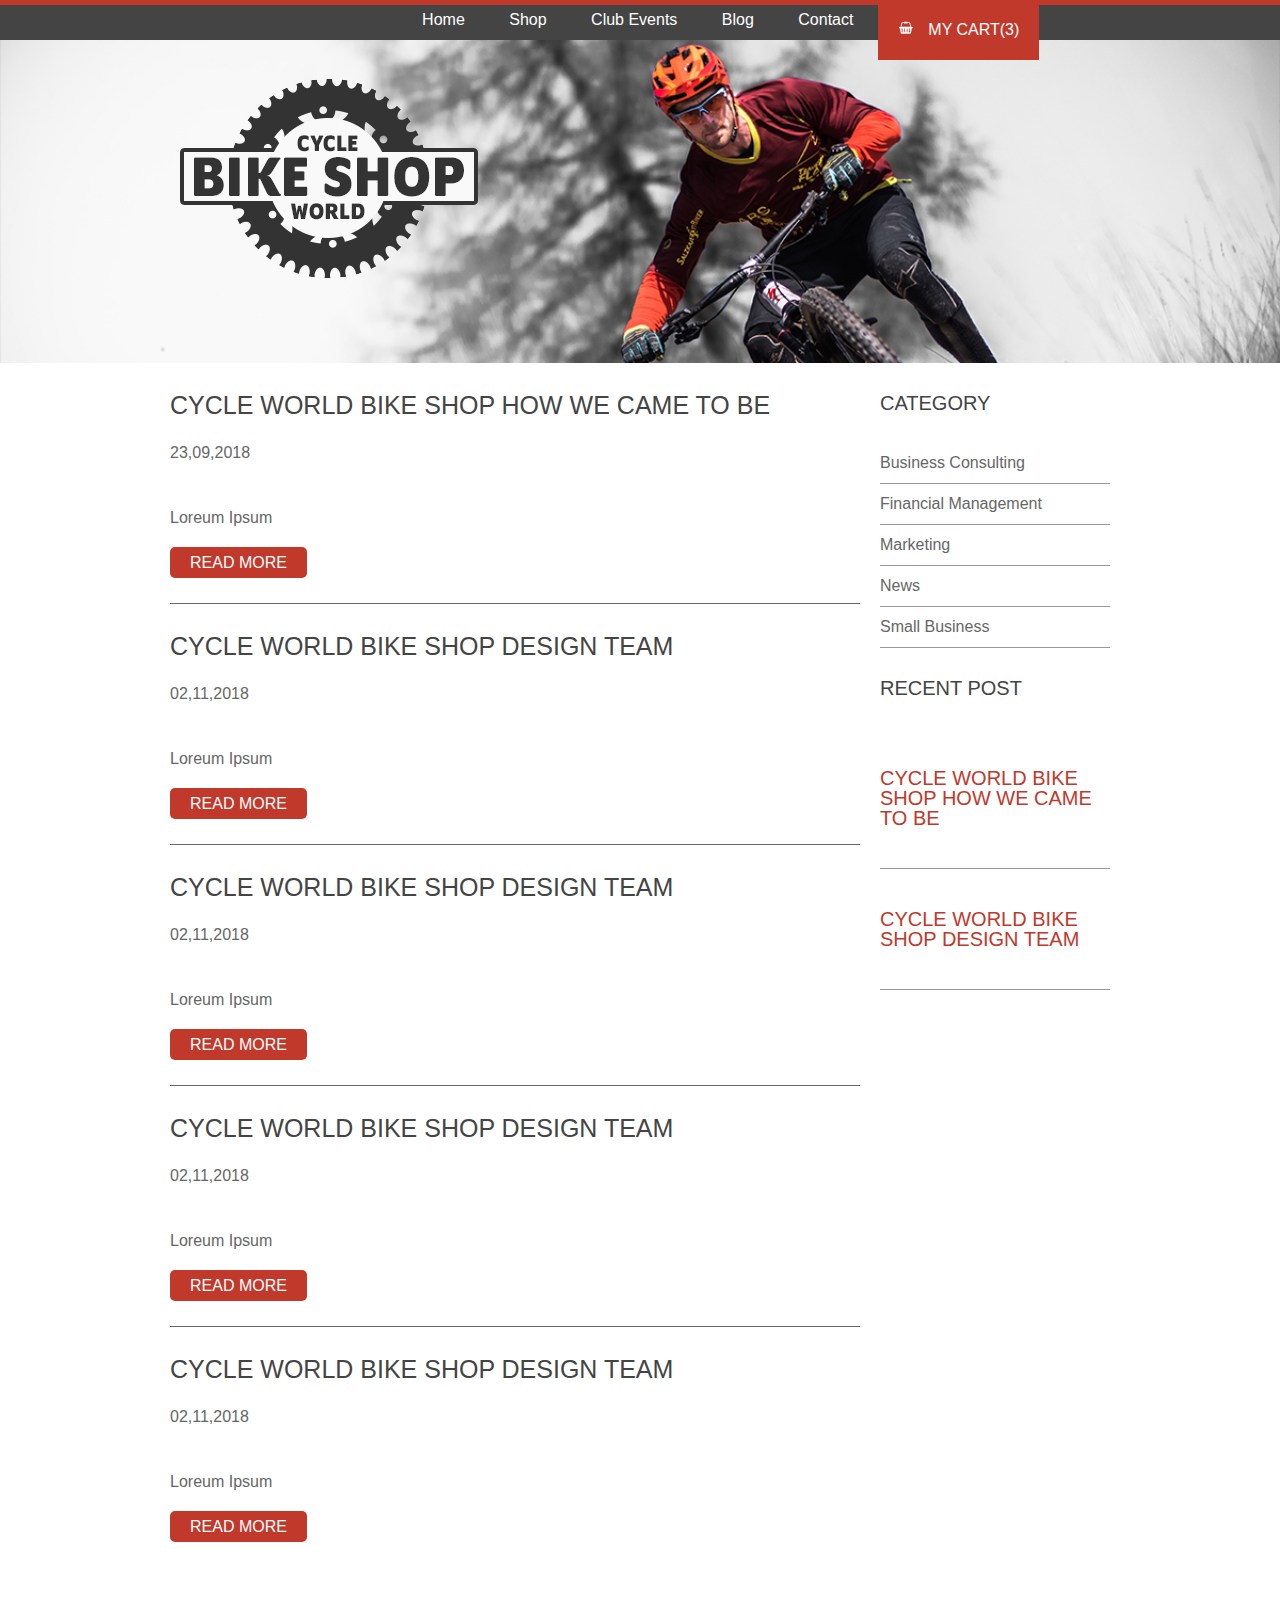
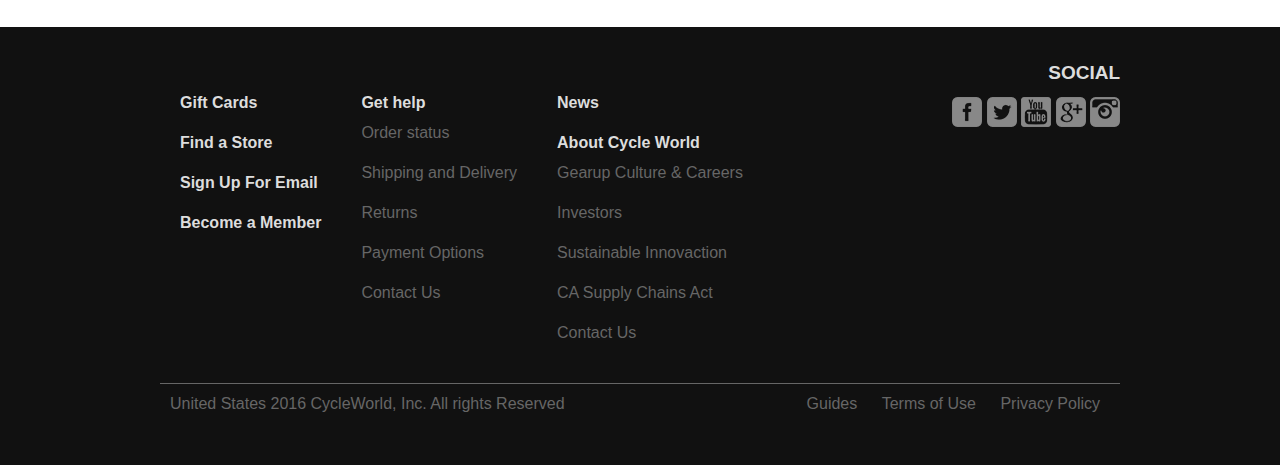
==== commit 40654ede: "Finalized touches, need to figure out button images for shop." ====
--- a/BikeShop/blog.html
+++ b/BikeShop/blog.html
@@ -8,8 +8,9 @@
     <link rel="stylesheet" type="text/css" href="css/main.css">
 <body>
 <header id="condensed">
-    <h1><img src="images/cycleWorld.png" alt="Cycle World Bike Shop Logo"></h1>
-    <h2>Blog</h2>
+    <div class="wrapper">
+        <h1><img src="images/cycleWorld.png" alt="Cycle World Bike Shop Logo"></h1>
+    </div>
     <nav>
         <div id="styling"></div>
         <ul>
@@ -115,13 +116,13 @@
             </li>
         </ul>
         <aside>
-            <h3>Social</h3>
+            <h3><strong>Social</strong></h3>
             <ul>
-                <li><a href="">Facebook</a></li>
-                <li><a href="">Twitter</a></li>
-                <li><a href="">Youtube</a></li>
-                <li><a href="">Google Plus</a></li>
-                <li><a href="">Instagram</a></li>
+                <li><a class="sociallink" data-value="Facebook" href=""></a></li>
+                <li><a class="sociallink" data-value="Twitter" href=""></a></li>
+                <li><a class="sociallink" data-value="Youtube" href=""></a></li>
+                <li><a class="sociallink" data-value="Google Plus" href=""></a></li>
+                <li><a class="sociallink" data-value="Instagram" href=""></a></li>
             </ul>
         </aside>
         <section>
--- a/BikeShop/css/main.css
+++ b/BikeShop/css/main.css
@@ -9,15 +9,18 @@
     background: #ffffff;
     color: #888888;
 }
-h1, h2, h3, h4 {
+h1, h2, h3, h4, button, input {
     text-transform: uppercase;
 }
 del {
     text-decoration: line-through;
 }
-p{
+p {
     color: #666666;
     margin-bottom: .5rem;
+}
+p strong {
+    font-weight: bold;
 }
 a{
     color: #666666;
@@ -34,6 +37,9 @@
     font-size: 1.9rem;
     color: #444444;
 }
+h3 strong{
+    font-weight: bold;
+}
 h4 {
     font-size: 1.6rem;
     color: #111111;
@@ -52,7 +58,6 @@
     max-width: 1000px;
     padding: 2rem;
     margin: 0 auto;
-    border: 4px solid red;
 }
 
 .wrapper::after {
@@ -61,24 +66,23 @@
     clear: both;
 }
 
+
 /* Header  */
 header {
     position: relative;
-    padding: 27rem;
-    background: url("../images/banner.jpg") center/100% 110% no-repeat;
+    padding: 15rem;
+    background: url("../images/banner.jpg") no-repeat;
+    background-size: cover;
 
 }
 #condensed{
-    padding: 20rem;
+    padding: 5rem 15rem;
 }
 header h1 {
-    position: absolute;
-    left: 5rem;
-    top: 10rem;
+
 }
 header h2 {
-    position: absolute;
-    bottom: 0;
+
 }
 /* Navigation ==================== */
 #styling{
@@ -110,7 +114,11 @@
     color: #ffffff;
     background-color: #c0392b;
 }
-
+nav button::before{
+    content: url("../images/cart.png");
+    display: inline-block;
+    padding-right: 1rem;
+}
 
 /* Index Page =========== */
 /* Categories  */
@@ -138,6 +146,8 @@
 }
 #categories h3 {
     padding: 1.5rem 0;
+    font-weight: bold;
+    font-size: 2rem;
     margin-bottom: 1.5rem;
     background: rgba(0,0,0,.6);
     color: #ffffff;
@@ -152,61 +162,111 @@
 /* Products  */
 #featured article {
     width: calc(25% - 6rem / 4);
-    min-height: 40rem;
-    max-height: 40rem;
     float: left;
     margin-bottom: 2rem;
-    border: solid .1rem;
+    padding: 1rem;
+    border: 1px solid transparent;
     position: relative;
     overflow: hidden;
+}
+#featured h3{
+    font-weight: bold;
+}
+#featured article:hover {
+    border-color: rgba(0,0,0,0.2);
+}
+#featured article:hover button {
+    display: block;
+}
+#featured article:hover img {
+    filter: grayscale(0%);
 }
 #featured button {
     text-align: left;
     color: #ffffff;
     position: absolute;
     padding: .5rem;
-    left: 0;
-    top: 12rem;
-    width: 100%;
+    left: 3px;
+    top: calc(12rem + 3px);
+    width: calc(100% - 6px);
     background: rgba(0,0,0,.6);
-}
-
+    display: none;
+}
+#featured button::before{
+    content: url("../images/cart.png");
+    display: inline-block;
+    opacity: .9;
+    padding-right: 1rem;
+}
+#featured .thumbnail {
+    width: calc(100% + 2rem -  6px);
+    position: relative;
+    top: calc(-1rem + 3px);
+    left: calc(-1rem + 3px);
+    height: 15rem;
+    overflow: hidden;
+    padding-top: 0;
+}
 #featured p, #featured h3{
-    padding: 1rem;
+    padding-top: .5rem;
 }
 #featured img{
-    text-align: center;
     width: calc(100%);
-    height: 15rem;
+    height: 17rem;
+    filter: grayscale(100%);
 }
 #featured article:not(:nth-of-type(4n)) {
     margin-right: 2rem;
 }
-del::before {
+#featured article:nth-of-type(4n+1) {
+    clear: left;
+}
+#featured del::before {
     content: "Sale";
     display: block;
-    padding: .7rem 1rem .7rem 2rem;
+    padding: .5rem 1rem .5rem 2rem;
     background: #c0392b;
     color: white;
     position: absolute;
     top: 2rem;
-    left: -.5rem;
-    transform: skew(-10deg);
-}
-
+    left: 3px;
+}
+.rating {
+    height: 2rem;
+    position: relative;
+    top: -.5rem;
+    background: url('https://ddnguyen98.github.io/BikeShop/images/ratings.png') left top no-repeat;
+    background-size: auto 22rem;
+}
+.rating[data-value='1'] { background-position: 0 -4rem; }
+.rating[data-value='2'] { background-position: 0 -8rem; }
+.rating[data-value='3'] { background-position: 0 -12rem; }
+.rating[data-value='4'] { background-position: 0 -16rem; }
+.rating[data-value='5'] { background-position: 0 -20rem; }
+meter{ display: none; }
 /* Members  */
 
 #members{
     text-align: center;
-    background: url("../images/gears.jpg") no-repeat center/ 100% 100%;
+    height: 45rem;
+    background: url("../images/gears.jpg") no-repeat center;
+    background-size: cover;
 
 }
 #membersdesign{
-    background-color: rgba(0,0,0,.6);
+    background-color: rgba(0,0,0,.7);
+    height: 45rem;
     z-index: 2;
 }
 #members strong, #members h3{
     color: #ffffff;
+}
+#members h2{
+    color: #666666;
+    font-weight: bold;
+}
+#members h3{
+    font-weight: bold;
 }
 #members p{
     line-height: 2;
@@ -260,6 +320,21 @@
 
 
 /* Footer */
+footer .sociallink{
+    display: inline-block;
+    padding: 1.5rem;
+    background: url("../images/social.png") no-repeat;
+    background-size: 15rem;
+    opacity: .5;
+}
+footer .sociallink:hover{
+    opacity: 1;
+}
+.sociallink[data-value='Facebook'] { background-position: 0 0 }
+.sociallink[data-value='Twitter'] { background-position: -3rem 0; }
+.sociallink[data-value='Youtube'] { background-position: -6rem 0; }
+.sociallink[data-value='Google Plus'] { background-position: -9rem 0; }
+.sociallink[data-value='Instagram'] { background-position: -12rem 0; }
 footer {
     padding: 1em;
     background-color: #111111;
@@ -269,7 +344,7 @@
 }
 footer li {
     color: #666666;
-    padding: .5rem;
+    padding: 1rem 0;
 }
 footer h3 {
     color: #DDDDDD;
@@ -308,6 +383,7 @@
 }
 footer section li {
     display: inline-block;
+    padding: 0 1rem;
 }
 
 
@@ -316,7 +392,7 @@
 #collection {
     display: inline-block;
     text-align: left;
-    padding-left: 2rem;
+    padding-right: 2rem;
     float: left;
     width: 20%;
 }
@@ -330,41 +406,94 @@
 
 /* Form heading for products */
 #shop form {
-    background-color: lightgrey;
-    margin: 2rem 0;
+    border: solid #666666 .1rem;
+    padding: 1rem;
+}
+#shop form div{
+    float: right;
 }
 #shop form button{
-    display: inline-block;
+    padding: .5rem;
 }
 #shop form p{
     display: inline-block;
-}
-#shop form p:not(:first-of-type){
-    float: right;
+    padding: 0 1rem;
+    margin-bottom: 0;
+}
+#shop form p:nth-of-type(2){
+    display: inline-block;
+}
+
+#shop #sort, #shop #show{
+    padding: .5rem;
+}
+#shop h3{
+    font-size: 4rem;
 }
 #shop > p {
     line-height: 5;
 }
-#shop form > * {
-margin: 1rem;
-}
-
 #products {
+    padding: 1rem;
+}
+#products h4{
     padding: 1rem;
 }
 #products article {
     width: calc(100% / 3 - 6rem/3);
-    min-height: 22em;
+    height: 20em;
     float: left;
     margin-bottom: 2rem;
-    background-color: lightgrey;
     position: relative;
     overflow: hidden;
 }
 #products img{
-    text-align: center;
-    width: calc(100%);
-    height: 22rem;
+    width: 100%;
+    height: 20rem;
+}
+#products .thumbnail {
+    width: 100%;
+    position: relative;
+    top: 0;
+    left: 0;
+    height: 15rem;
+    overflow: hidden;
+}
+#products del{
+    color: #c0392b;
+}
+#products del::before {
+    content: "Sale";
+    display: block;
+    padding: .5rem 1rem .5rem 2rem;
+    background: #c0392b;
+    color: white;
+    position: absolute;
+    top: 2rem;
+    left: -1rem;
+    font-size: 2rem;
+}
+#products button{
+    position: absolute;
+    bottom: 0;
+}
+#products button:nth-of-type(1){
+    position: absolute;
+    background: #c0392b;
+    border-radius: .5rem;
+    padding: 1rem;
+    color: #ffffff;
+    left: .5rem;
+}
+#products button:nth-of-type(2) {
+    right: 7rem;
+}
+#products button:nth-of-type(3) {
+    right: 0;
+}
+#products p:nth-of-type(2){
+    font-size: 3rem;
+    border-bottom: solid #666666 .1rem;
 }
 #products > article {
     text-align: center;
@@ -377,22 +506,37 @@
 /* Events */
 #events article {
     width: 100%;
-    float: left;
-    margin-bottom: 3rem;
-    display: inline-block;
-}
-#events article::before {
-    float: left;
-    width: 60rem;
-    height: 35rem;
-    content: "";
-    background-color: black;
-    display: inline-block;
-    margin: 2rem 2rem 2rem 4rem;
-}
-#events article:nth-of-type(2n)::before {
+    margin-bottom: 5rem;
+    display: inline-block;
+}
+#events article:nth-of-type(2n) img{
     float: right;
-    margin: 2rem 4rem 2rem 2rem;
+    margin-left: 10rem;
+    margin-right: 0;
+}
+#events .wrapper{
+    width: 50%;
+    display: inline-block;
+    float: left;
+}
+#events p{
+    margin-bottom: 2rem;
+}
+#events p:first-of-type{
+    padding-bottom: 1rem;
+    margin-bottom: 1rem;
+}
+#events h3{
+    margin-bottom: 1rem;
+}
+#events a{
+    color: #c0392b;
+}
+#events img{
+    display: inline-block;
+    margin-right: 10rem;
+    float: left;
+    width: 55%;
 }
 
 /* Blog ================= */
@@ -400,18 +544,62 @@
 
 #blogcategory {
     display: inline-block;
+    padding-left: 1rem;
     width: calc(25%);
 }
+#blogcategory ul:first-of-type li{
+    border-bottom: solid #999999 .1rem;
+    padding: 1rem 0;
+}
+#blogcategory h3{
+    margin: 1rem 0;
+    padding-bottom: 2rem;
+    font-size: 2rem;
+}
+#recentposts h3{
+    padding-top: 2rem;
+}
+#recentposts a{
+    color: #c0392b;
+}
+
+#recentposts img{
+    width: 100%;
+    height: 15rem;
+}
+
 #posts {
+    line-height: 2rem;
     display: inline-block;
     float: left;
     padding: 1rem;
     width: calc(75% - 1rem);
 }
-#posts .wrapper{
+#posts a{
+    background-color: #c0392b;
+    color: #ffffff;
+    padding: .7rem 2rem;
+    border-radius: .5rem;
+    text-transform: uppercase;
+
+}
+#posts p{
+    padding: 2rem 0;
+}
+#posts h3{
+    font-size: 2.5rem;
+}
+#posts img{
+    width: 100%;
+    height: 40rem;
+    padding: 1rem 0;
 }
 #posts article{
+    margin-bottom: 3rem;
     padding-bottom: 3rem;
+}
+#posts article:not(:last-of-type){
+    border-bottom: solid #666666 .1rem;
 }
 
 /* Contact ================= */
@@ -419,17 +607,72 @@
 #contact {
     display: inline-block;
     text-align: left;
+    margin:  0 3rem;
+    padding: 1rem;
+    width: calc(50% - 6rem);
+    float: left;
+}
+#contact h3, #contactmessage h3{
+    font-size: 2.5rem;
+}
+#contact h3, #contact h4, #contactmessage h3{
+    padding: 2rem 0;
+    font-weight: bold;
+}
+#contact a{
+    color:  #c0392b;
+}
+#contactmessage {
+    display: inline-block;
+    padding: 1rem;
     width: 50%;
-    float: left;
-}
-#contact p{
-    padding: 5rem 0;
-}
-#contactmessage {
-    display: inline-block;
-    width: 50%;
-}
-
+}
+#contactmessage form{
+    height: 100%;
+}
+#contactmessage #submit{
+    border-radius: .5rem;
+    border: solid .2rem #c0392b;
+    padding: 1rem;
+    margin-right: 2rem;
+    width: calc(60% - 3rem);
+    color: #ffffff;
+    background-color: #c0392b;
+}
+#contactmessage #reset{
+    border: solid .2rem #666666;
+    border-radius: .5rem;
+    background-color: white;
+    padding: 1rem;
+    width: 40%;
+}
+#contactmessage #message{
+    border: solid .1rem #666666;
+    margin-top: 2rem;
+    width: 100%;
+    line-height: 3rem;
+    resize: none;
+}
+#contactmessage fieldset{
+    margin-bottom: 1rem;
+}
+#contactmessage fieldset p{
+    border-bottom: #666666 solid .1rem;
+    width: calc(50% - 1rem);
+    display: inline-block;
+}
+#contactmessage fieldset p:first-of-type{
+    margin-right: 1rem;
+}
+#contactmessage label{
+    display: none;
+}
+#contactmessage #name, #contactmessage #email{
+    width: 100%;
+}
+#contactwrapper {
+    padding: 5rem 2rem;
+}
 iframe{
     width: 100%;
 }
